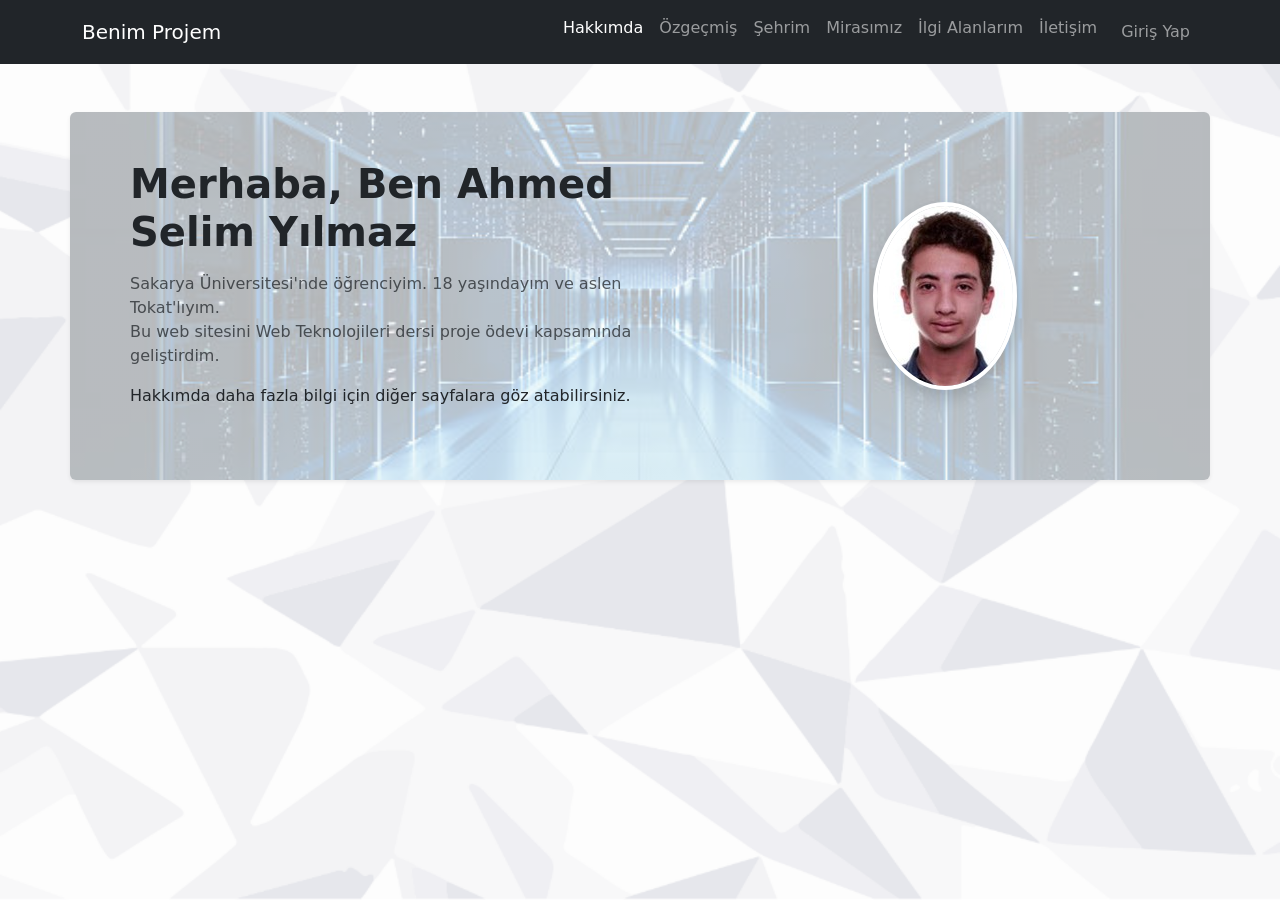
==== index.html @ d3ec9dc9 "style.css pushlandı" ====
<!DOCTYPE html>
<html lang="tr">
<head>
    <meta charset="UTF-8">
    <meta name="viewport" content="width=device-width, initial-scale=1.0">
    <title>Ana Sayfa</title>
    
    <link href="https://cdn.jsdelivr.net/npm/bootstrap@5.3.3/dist/css/bootstrap.min.css" rel="stylesheet">
    
    <link rel="stylesheet" href="style.css">
</head>
<body>

    <!-- Navbar Kısmı -->
    
    <nav class="navbar navbar-expand-lg navbar-dark bg-dark">
        <div class="container">
            
            <a class="navbar-brand" href="index.html">Benim Projem</a>
            
            
            <button class="navbar-toggler" type="button" data-bs-toggle="collapse" data-bs-toggle="collapse" data-bs-target="#navbarNav">
                <span class="navbar-toggler-icon"></span>
            </button>
            
            <!-- Menü Linkleri -->
            <div class="collapse navbar-collapse" id="navbarNav">
                <ul class="navbar-nav ms-auto">
                    <li class="nav-item">
                        <a class="nav-link active" href="index.html">Hakkımda</a>
                    </li>
                    <li class="nav-item">
                        <a class="nav-link" href="ozgecmis.html">Özgeçmiş</a>
                    </li>
                    <li class="nav-item">
                        <a class="nav-link" href="sehrim.html">Şehrim</a>
                    </li>
                    <li class="nav-item">
                        <a class="nav-link" href="mirasimiz.html">Mirasımız</a>
                    </li>
                    <li class="nav-item">
                        <a class="nav-link" href="ilgialanlarim.html">İlgi Alanlarım</a>
                    </li>
                    <li class="nav-item">
                        <a class="nav-link" href="iletisim.html">İletişim</a>
                    </li>
                    <li class="nav-item">
                        <a class="nav-link btn btn-outline-light ms-2 btn-sm mt-1 mb-1" href="login.html">Giriş Yap</a>
                    </li>
                </ul>
            </div>
        </div>
    </nav>

    <!-- Hakkımda Kısmı -->
    <div class="container mt-5 mb-5">
        <div class="row align-items-center silik-arkaplan p-5 rounded shadow-sm">
            
  
            <div class="col-lg-7">
                <h1 class="display-6 fw-bold mb-3">Merhaba, Ben Ahmed Selim Yılmaz</h1>
                <p class="text-muted">Sakarya Üniversitesi'nde öğrenciyim. 18 yaşındayım ve aslen Tokat'lıyım.<br>
                     Bu web sitesini Web Teknolojileri dersi proje ödevi kapsamında geliştirdim.</p>
                <p class="mb-4">Hakkımda daha fazla bilgi için diğer sayfalara göz atabilirsiniz.</p>
            </div>

            
            <div class="col-lg-5 text-center mt-5 mt-lg-0">
                <img src="Medya/profil.jpeg" alt="Profil Fotoğrafım" class="img-fluid rounded-circle shadow border border-4 border-white">
            </div>
            
        </div>
    </div>
    <script src="https://cdn.jsdelivr.net/npm/bootstrap@5.3.3/dist/js/bootstrap.bundle.min.js"></script>
</body>
</html>
---- style.css ----
body {
    background-image: url('Medya/genel_arkaplan.jpg');
    background-size: cover; 
    background-position: center; 
    background-attachment: fixed; 
    background-repeat: no-repeat;
}

.silik-arkaplan {
    background: linear-gradient(rgba(255, 255, 255, 0.70), rgba(255, 255, 255, 0.70)), 
                url('Medya/hakkimda_arkaplan.jpg');
    
    background-size: cover;
    background-position: center;
    background-repeat: no-repeat;
}
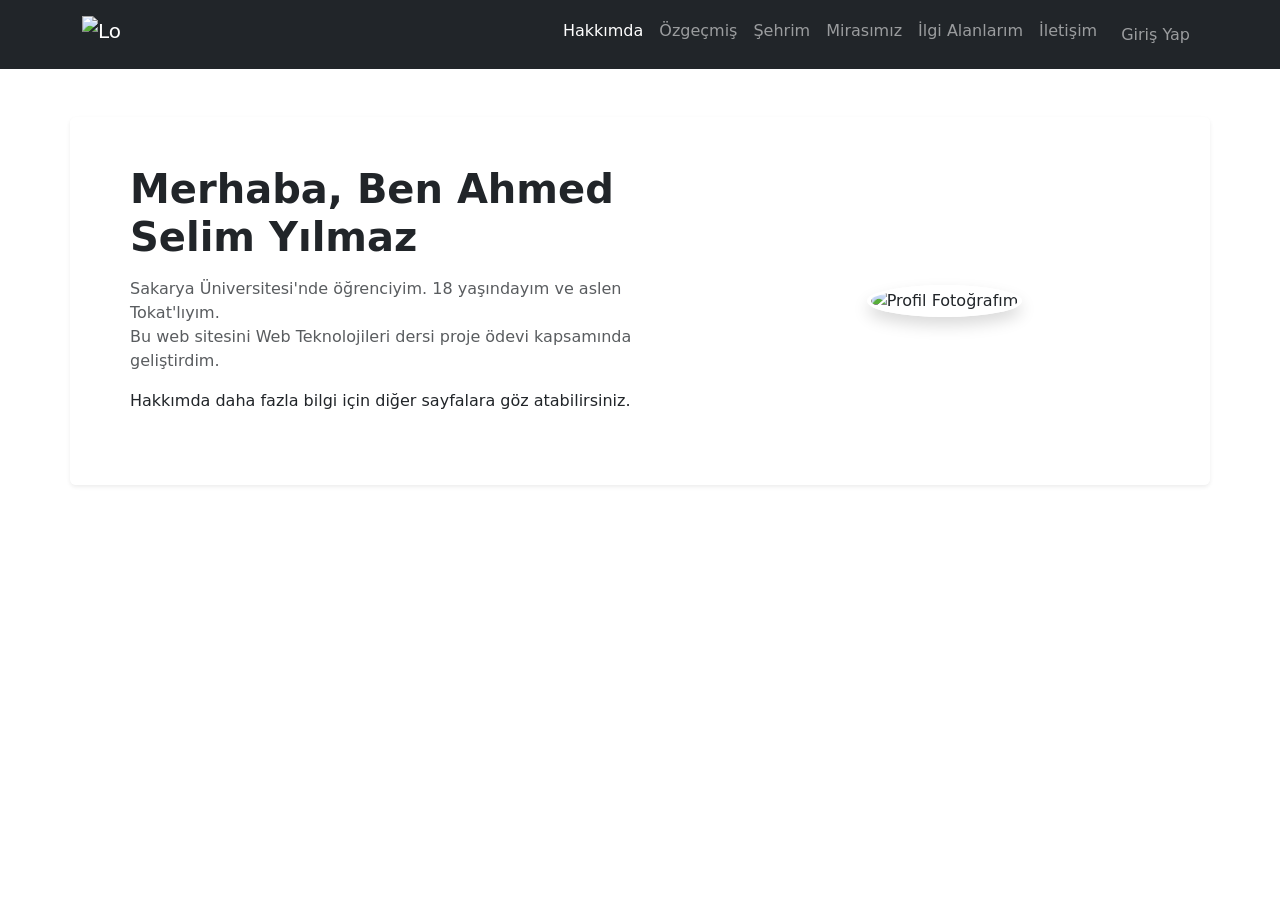
==== commit 1972fb53: "Bugünün son düzenlemeleri yapıldı, favicon eklendi ve navbara ikon eklendi." ====
--- a/index.html
+++ b/index.html
@@ -3,11 +3,10 @@
 <head>
     <meta charset="UTF-8">
     <meta name="viewport" content="width=device-width, initial-scale=1.0">
-    <title>Ana Sayfa</title>
-    
+    <title>Hakkımda</title>
     <link href="https://cdn.jsdelivr.net/npm/bootstrap@5.3.3/dist/css/bootstrap.min.css" rel="stylesheet">
-    
     <link rel="stylesheet" href="style.css">
+    <link rel="icon" type="image/x-icon" href="medya/favicon.png">
 </head>
 <body>
 
@@ -16,9 +15,9 @@
     <nav class="navbar navbar-expand-lg navbar-dark bg-dark">
         <div class="container">
             
-            <a class="navbar-brand" href="index.html">Benim Projem</a>
-            
-            
+            <a class="navbar-brand" href="index.html">
+    <img src="medya/favicon.png" alt="Logo" width="40" height="40" class="d-inline-block align-text-top me-2"></a> 
+
             <button class="navbar-toggler" type="button" data-bs-toggle="collapse" data-bs-toggle="collapse" data-bs-target="#navbarNav">
                 <span class="navbar-toggler-icon"></span>
             </button>
@@ -64,13 +63,14 @@
                 <p class="mb-4">Hakkımda daha fazla bilgi için diğer sayfalara göz atabilirsiniz.</p>
             </div>
 
-            
             <div class="col-lg-5 text-center mt-5 mt-lg-0">
-                <img src="Medya/profil.jpeg" alt="Profil Fotoğrafım" class="img-fluid rounded-circle shadow border border-4 border-white">
+                <img src="medya/profil.jpeg" alt="Profil Fotoğrafım" class="img-fluid rounded-circle shadow border border-4 border-white">
             </div>
             
         </div>
     </div>
+
     <script src="https://cdn.jsdelivr.net/npm/bootstrap@5.3.3/dist/js/bootstrap.bundle.min.js"></script>
+
 </body>
 </html>
--- a/style.css
+++ b/style.css
@@ -1,5 +1,5 @@
 body {
-    background-image: url('Medya/genel_arkaplan.jpg');
+    background-image: url('medya/genel_arkaplan.jpg');
     background-size: cover; 
     background-position: center; 
     background-attachment: fixed; 
@@ -8,7 +8,7 @@
 
 .silik-arkaplan {
     background: linear-gradient(rgba(255, 255, 255, 0.70), rgba(255, 255, 255, 0.70)), 
-                url('Medya/hakkimda_arkaplan.jpg');
+                url('medya/hakkimda_arkaplan.jpg');
     
     background-size: cover;
     background-position: center;
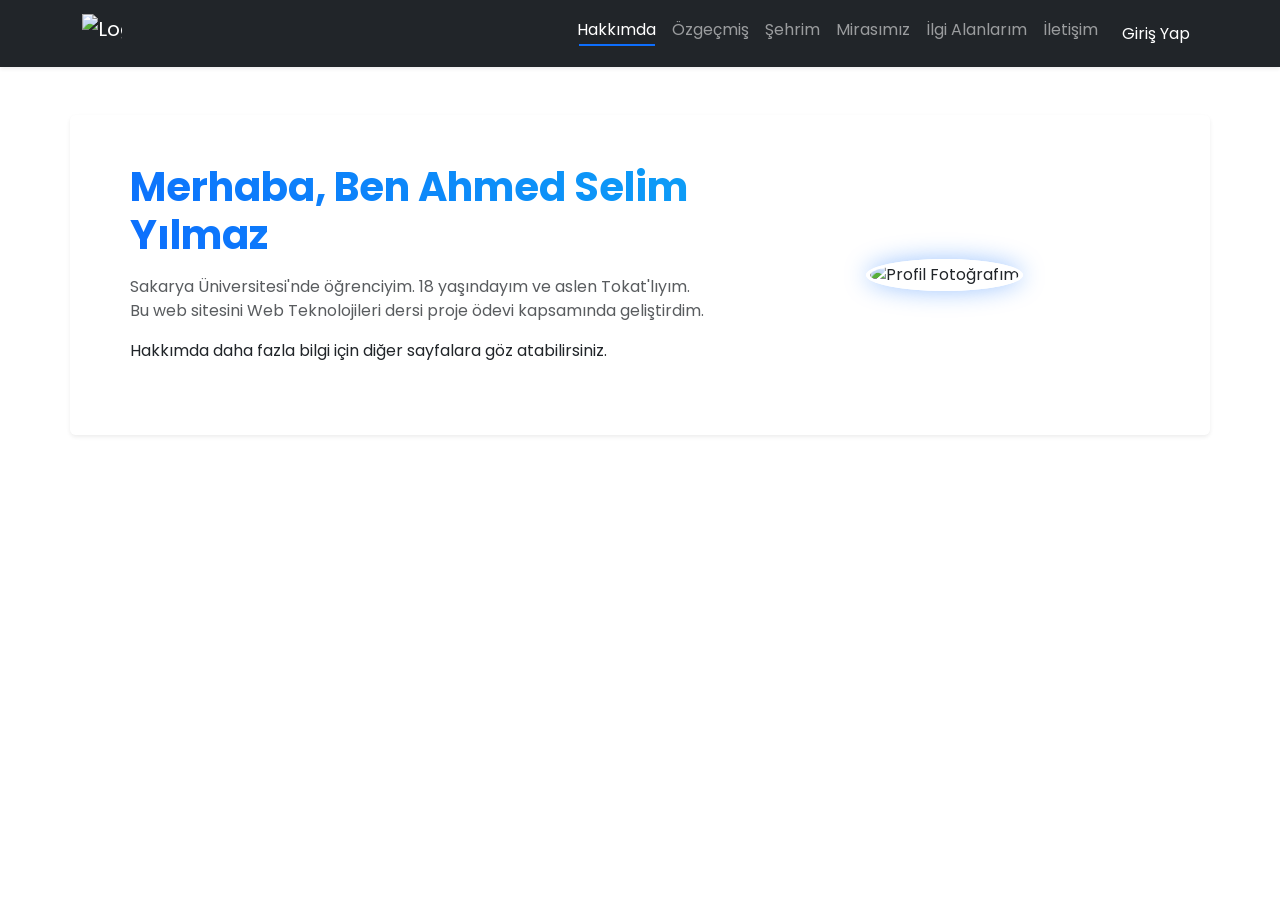
==== commit 6f00b478: "Yapay zekadan destek alınarak bir çok css ögesi eklendi ve sitede görsel çekicilik sağlanması hedefl" ====
--- a/index.html
+++ b/index.html
@@ -5,20 +5,22 @@
     <meta name="viewport" content="width=device-width, initial-scale=1.0">
     <title>Hakkımda</title>
     <link href="https://cdn.jsdelivr.net/npm/bootstrap@5.3.3/dist/css/bootstrap.min.css" rel="stylesheet">
+    <link href="https://fonts.googleapis.com/css2?family=Poppins:wght@300;400;600&display=swap" rel="stylesheet">
     <link rel="stylesheet" href="style.css">
-    <link rel="icon" type="image/x-icon" href="medya/favicon.png">
+    <link rel="icon" type="image/png" href="medya/favicon.png">
 </head>
 <body>
 
     <!-- Navbar Kısmı -->
     
-    <nav class="navbar navbar-expand-lg navbar-dark bg-dark">
+    <nav class="navbar navbar-expand-lg navbar-dark bg-dark sticky-top shadow-sm">
         <div class="container">
             
             <a class="navbar-brand" href="index.html">
-    <img src="medya/favicon.png" alt="Logo" width="40" height="40" class="d-inline-block align-text-top me-2"></a> 
+                <img src="medya/favicon.png" alt="Logo" width="40" height="40" class="d-inline-block align-text-top me-2">
+            </a> 
 
-            <button class="navbar-toggler" type="button" data-bs-toggle="collapse" data-bs-toggle="collapse" data-bs-target="#navbarNav">
+            <button class="navbar-toggler" type="button" data-bs-toggle="collapse" data-bs-target="#navbarNav">
                 <span class="navbar-toggler-icon"></span>
             </button>
             
@@ -44,7 +46,7 @@
                         <a class="nav-link" href="iletisim.html">İletişim</a>
                     </li>
                     <li class="nav-item">
-                        <a class="nav-link btn btn-outline-light ms-2 btn-sm mt-1 mb-1" href="login.html">Giriş Yap</a>
+                        <a class="nav-link btn btn-danger text-white ms-2 btn-sm mt-1 mb-1" href="login.html">Giriş Yap</a>
                     </li>
                 </ul>
             </div>
@@ -52,25 +54,26 @@
     </nav>
 
     <!-- Hakkımda Kısmı -->
+     
     <div class="container mt-5 mb-5">
         <div class="row align-items-center silik-arkaplan p-5 rounded shadow-sm">
             
   
             <div class="col-lg-7">
-                <h1 class="display-6 fw-bold mb-3">Merhaba, Ben Ahmed Selim Yılmaz</h1>
+                <h1 class="display-6 fw-bold mb-3 renkli-baslik">Merhaba, Ben Ahmed Selim Yılmaz</h1>
                 <p class="text-muted">Sakarya Üniversitesi'nde öğrenciyim. 18 yaşındayım ve aslen Tokat'lıyım.<br>
                      Bu web sitesini Web Teknolojileri dersi proje ödevi kapsamında geliştirdim.</p>
                 <p class="mb-4">Hakkımda daha fazla bilgi için diğer sayfalara göz atabilirsiniz.</p>
             </div>
 
             <div class="col-lg-5 text-center mt-5 mt-lg-0">
-                <img src="medya/profil.jpeg" alt="Profil Fotoğrafım" class="img-fluid rounded-circle shadow border border-4 border-white">
+                <img src="medya/profil.jpeg" alt="Profil Fotoğrafım" class="img-fluid rounded-circle parlayan-foto border border-4 border-white">
             </div>
             
         </div>
     </div>
 
     <script src="https://cdn.jsdelivr.net/npm/bootstrap@5.3.3/dist/js/bootstrap.bundle.min.js"></script>
-
+    
 </body>
 </html>
--- a/style.css
+++ b/style.css
@@ -1,11 +1,15 @@
+/* Genel Arka Plan Ayarları */
 body {
     background-image: url('medya/genel_arkaplan.jpg');
     background-size: cover; 
     background-position: center; 
     background-attachment: fixed; 
     background-repeat: no-repeat;
-}
-
+    font-family: 'Poppins', sans-serif;
+    scroll-behavior: smooth;
+}
+
+/* Hakkımda ve Şehir bölümleri için daha belirgin bir arka plan efekti */
 .silik-arkaplan {
     background: linear-gradient(rgba(255, 255, 255, 0.70), rgba(255, 255, 255, 0.70)), 
                 url('medya/hakkimda_arkaplan.jpg');
@@ -13,4 +17,211 @@
     background-size: cover;
     background-position: center;
     background-repeat: no-repeat;
+    backdrop-filter: blur(8px);
+    -webkit-backdrop-filter: blur(8px);
+}
+
+/* Şehir bölümleri için daha hafif bir arka plan efekti */
+.sehir-silik-arkaplan {
+    background: linear-gradient(rgba(255, 255, 255, 0.70), rgba(255, 255, 255, 0.70)), 
+                url('medya/sehir_arkaplan.jpg');
+    
+    background-size: cover;
+    background-position: center;
+    background-repeat: no-repeat;
+    backdrop-filter: blur(8px);
+    -webkit-backdrop-filter: blur(8px);
+}
+
+/* Ana içerik kutuları için etkileşim animasyonu */
+.silik-arkaplan, .sehir-silik-arkaplan {
+    transition: transform 0.3s ease, box-shadow 0.3s ease;
+}
+
+.silik-arkaplan:hover, .sehir-silik-arkaplan:hover {
+    transform: translateY(-5px);
+    box-shadow: 0 .5rem 1rem rgba(0,0,0,.15) !important;
+}
+
+/* Tüm Slider Resimlerini Sabitleme */
+.carousel-inner img {
+    height: 450px; /* Slider'ın her zaman bu yükseklikte kalmasını sağlarız */
+    object-fit: cover; /* Resmin en-boy oranı bozulmadan bu yüksekliğe mükemmel sığmasını sağlar */
+    object-position: center; /* Resmi ortadan hizalar */
+}
+
+/* Telefon ekranları için boyutları ayarladık*/
+@media (max-width: 768px) {
+    .carousel-inner img {
+        height: 250px;
+    }
+}
+
+/* Liste elemanları için geçiş efekti */
+.list-group-item {
+    transition: padding-left 0.3s ease, color 0.3s ease;
+}
+
+/* Fare üzerine geldiğinde yazıyı sağa kaydır ve renk değiştir */
+.list-group-item:hover {
+    padding-left: 20px;
+    color: #0d6efd;
+    background-color: transparent !important;
+    cursor: pointer;
+}
+
+/* Özel Kaydırma Çubuğu (Scrollbar) Tasarımı */
+::-webkit-scrollbar {
+    width: 10px;
+}
+/* Kaydırma çubuğunun arka planı */
+::-webkit-scrollbar-track {
+    background: #f1f1f1; 
+}
+/* Kaydırma çubuğunun kendisi */
+::-webkit-scrollbar-thumb {
+    background: #6c757d;
+    border-radius: 10px;
+}
+/* Kaydırma çubuğunun üzerine gelindiğinde renk değişimi */
+::-webkit-scrollbar-thumb:hover {
+    background: #495057; /* Üzerine gelince biraz daha koyulaşır */
+}
+
+@keyframes icerikGelisi {
+    from {
+        opacity: 0;
+        transform: translateY(20px);
+    }
+    to {
+        opacity: 1;
+        transform: translateY(0);
+    }
+}
+
+/* Giriş Yap Butonu Pulse Animasyonu */
+@keyframes nabiz-atisi {
+    0% {
+        transform: scale(1);
+        box-shadow: 0 0 0 0 rgba(220, 53, 69, 0.7); /* Bootstrap danger kırmızısı */
+    }
+    70% {
+        transform: scale(1.05);
+        box-shadow: 0 0 0 10px rgba(220, 53, 69, 0); /* Işık dışarı yayılarak kaybolur */
+    }
+    100% {
+        transform: scale(1);
+        box-shadow: 0 0 0 0 rgba(220, 53, 69, 0);
+    }
+}
+
+/* Sadece danger (kırmızı) olan butonlara bu efekti uygular */
+.btn-danger {
+    animation: nabiz-atisi 2s infinite;
+}
+
+.silik-arkaplan, .sehir-silik-arkaplan {
+    animation: icerikGelisi 0.8s ease-out forwards;
+}
+
+.nav-link {
+    position: relative;
+}
+
+.nav-link::after {
+    content: '';
+    position: absolute;
+    width: 0;
+    height: 2px;
+    display: block;
+    margin-top: 2px;
+    left: 50%;
+    transform: translateX(-50%);
+    background: white;
+    transition: width 0.3s ease;
+}
+
+.nav-link:hover::after {
+    width: 80%;
+}
+
+.nav-link.active::after {
+    width: 80%;
+    background: #0d6efd; 
+}
+
+/* Fareyle metin seçildiğinde arka planı ve yazıyı değiştirir */
+::selection {
+    background-color: #198754;
+    color: white;
+}
+
+/* Yazı içi renk geçiş efekti */
+.renkli-baslik {
+    background: linear-gradient(45deg, #0d6efd, #0dcaf0); /* Bootstrap mavi ve turkuaz renkleri */
+    background-clip: text;
+    -webkit-background-clip: text;
+    -webkit-text-fill-color: transparent;
+    display: inline-block;
+}
+
+/* Tokat için Yeşil Tonlarında Geçiş */
+.yesil-gradient {
+    background: linear-gradient(45deg, #198754, #20c997);
+    background-clip: text;
+    -webkit-background-clip: text;
+    -webkit-text-fill-color: transparent;
+    display: inline-block;
+}
+
+/* Denizli için Turkuaz/Mor Tonlarında Geçiş */
+.info-gradient {
+    background: linear-gradient(45deg, #0dcaf0, #6f42c1);
+    background-clip: text;
+    -webkit-background-clip: text;
+    -webkit-text-fill-color: transparent;
+    display: inline-block;
+}
+
+.renkli-baslik, .yesil-gradient, .info-gradient {
+    background-size: 200% auto;
+    animation: renkAkisi 4s linear infinite;
+}
+
+@keyframes renkAkisi {
+    to {
+        background-position: 200% center;
+    }
+}
+
+/* Profil fotoğrafı neon parlama efekti */
+.parlayan-foto {
+    box-shadow: 0 0 25px rgba(13, 110, 253, 0.4) !important;
+}
+
+/* Sağ alt köşeye sabitlenmiş Yukarı Çık butonu */
+.yukari-cik {
+    position: fixed;
+    bottom: 30px;
+    right: 30px;
+    background: #0d6efd; /* Bootstrap ana mavisi */
+    color: white;
+    width: 45px;
+    height: 45px;
+    border-radius: 50%;
+    display: flex;
+    justify-content: center;
+    align-items: center;
+    text-decoration: none;
+    font-size: 24px;
+    font-weight: bold;
+    transition: transform 0.3s ease, background 0.3s ease;
+    z-index: 1000; /* Her zaman diğer içeriklerin üstünde kalmasını sağlar */
+    box-shadow: 0 4px 10px rgba(0,0,0,0.2);
+}
+
+.yukari-cik:hover {
+    transform: translateY(-5px); /* Fare gelince hafifçe yukarı zıplar */
+    background: #0b5ed7;
+    color: white;
 }
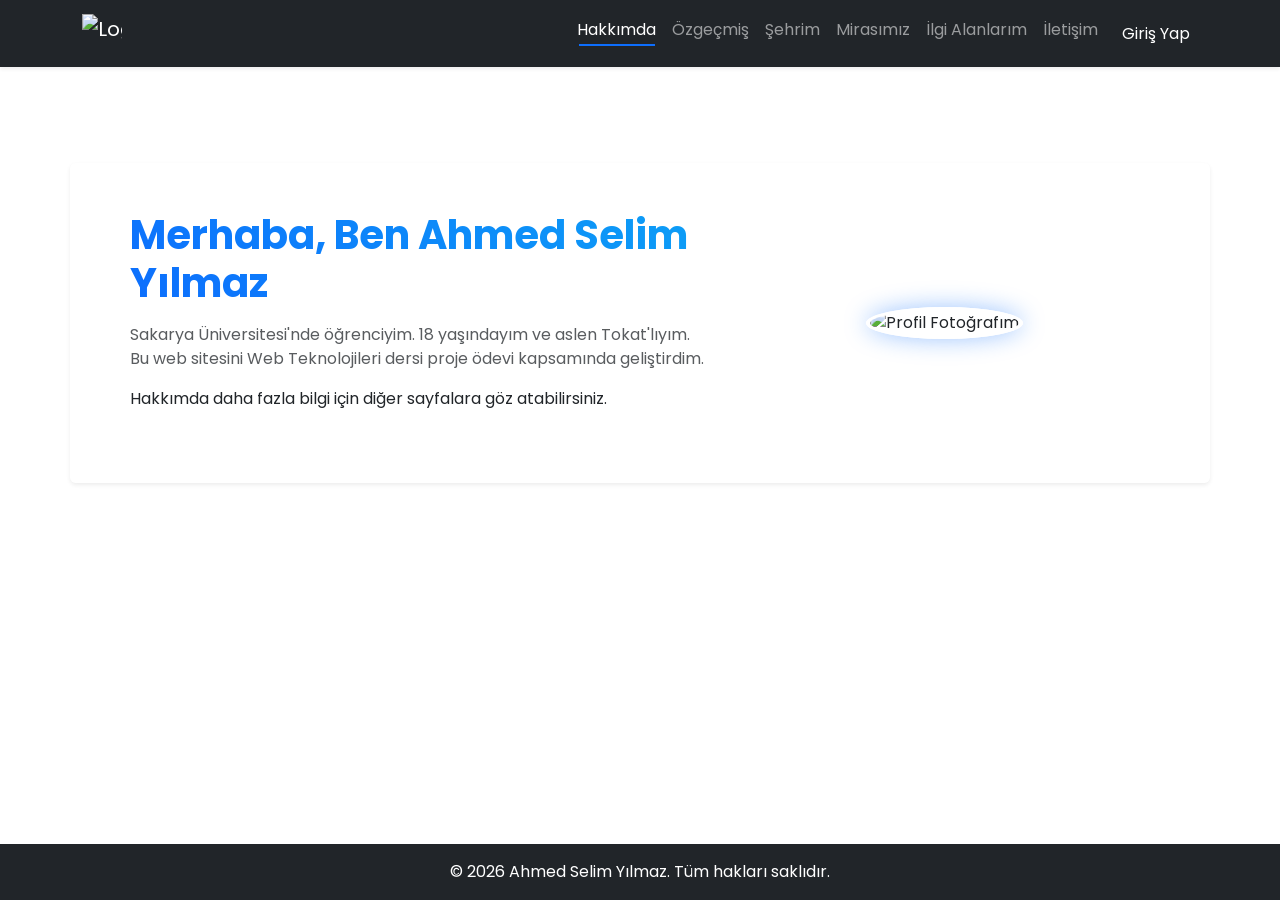
==== commit b454c58d: "Footer kısmı eklendi ve index.html içindeki içerik az olduğu için footer kısmının sayfanın ortasında" ====
--- a/index.html
+++ b/index.html
@@ -54,9 +54,10 @@
     </nav>
 
     <!-- Hakkımda Kısmı -->
-     
-    <div class="container mt-5 mb-5">
-        <div class="row align-items-center silik-arkaplan p-5 rounded shadow-sm">
+<main class="container mt-5 mb-5"> 
+    <div class="row align-items-center ...">
+        <div class="container mt-5 mb-5">
+            <div class="row align-items-center silik-arkaplan p-5 rounded shadow-sm">
             
   
             <div class="col-lg-7">
@@ -70,10 +71,16 @@
                 <img src="medya/profil.jpeg" alt="Profil Fotoğrafım" class="img-fluid rounded-circle parlayan-foto border border-4 border-white">
             </div>
             
+            </div>
         </div>
     </div>
+</main>
+   
 
     <script src="https://cdn.jsdelivr.net/npm/bootstrap@5.3.3/dist/js/bootstrap.bundle.min.js"></script>
     
+    <footer class="bg-dark text-white text-center p-3">
+        <p class="mb-0">&copy; 2026 Ahmed Selim Yılmaz. Tüm hakları saklıdır.</p>
+    </footer>
 </body>
 </html>
--- a/style.css
+++ b/style.css
@@ -224,4 +224,25 @@
     transform: translateY(-5px); /* Fare gelince hafifçe yukarı zıplar */
     background: #0b5ed7;
     color: white;
+}
+
+/* Sayfa yapısını dikey bir esnek kutuya çevirir */
+html, body {
+    height: 100%;
+    margin: 0;
+}
+
+body {
+    display: flex;
+    flex-direction: column;
+}
+
+/* Ana içerik kısmını (main/container) boşluğu doldurmaya zorlar */
+main, .container {
+    flex: 1 0 auto;
+}
+
+/* Footer'ın her zaman en altta kalmasını sağlar */
+footer {
+    flex-shrink: 0;
 }
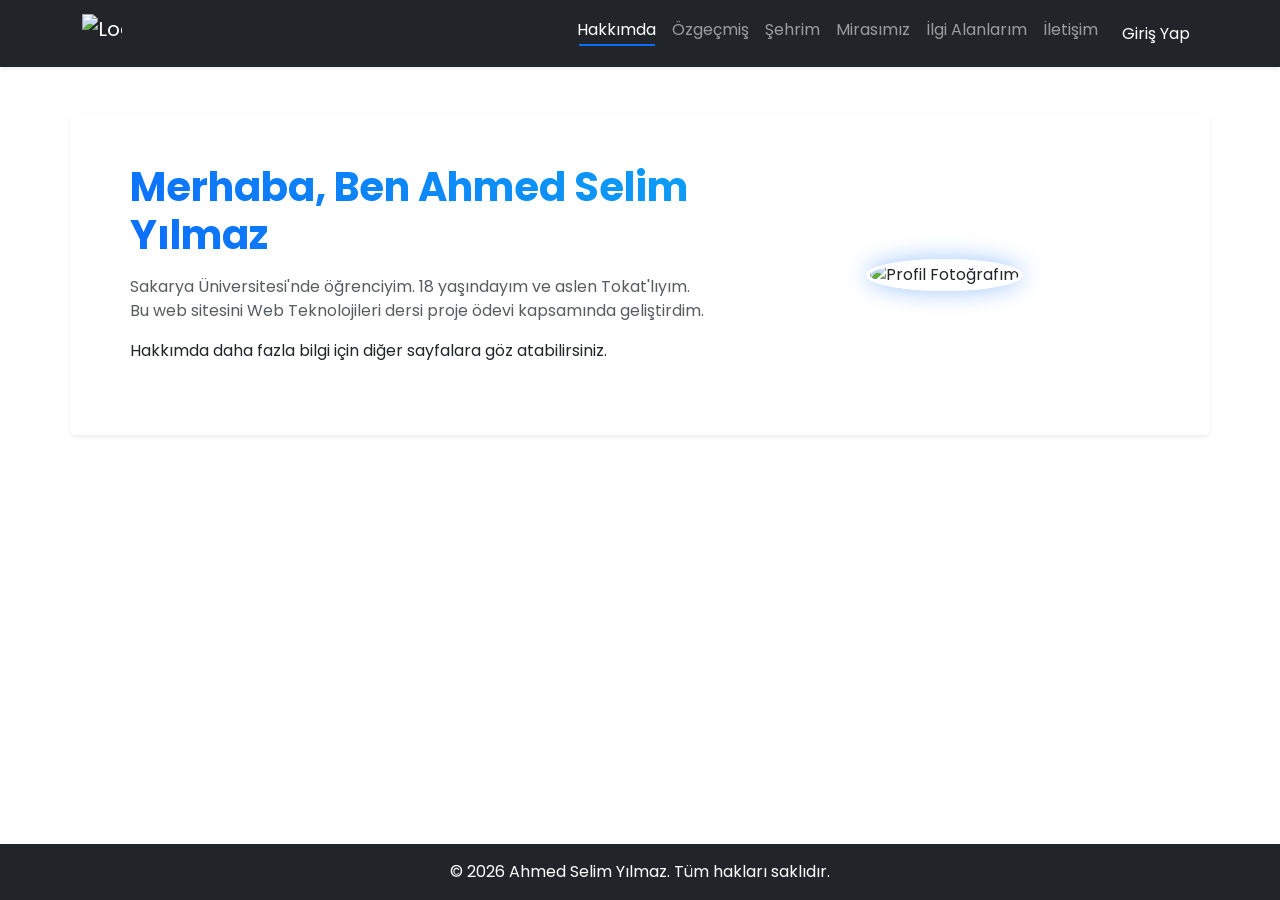
==== commit bb61037c: "index.html de içerik kısmındaki gereksiz div etiketleri birleştirilerek daha temiz bir kod elde edil" ====
--- a/index.html
+++ b/index.html
@@ -54,25 +54,31 @@
     </nav>
 
     <!-- Hakkımda Kısmı -->
-<main class="container mt-5 mb-5"> 
-    <div class="row align-items-center ...">
-        <div class="container mt-5 mb-5">
-            <div class="row align-items-center silik-arkaplan p-5 rounded shadow-sm">
-            
-  
-            <div class="col-lg-7">
-                <h1 class="display-6 fw-bold mb-3 renkli-baslik">Merhaba, Ben Ahmed Selim Yılmaz</h1>
-                <p class="text-muted">Sakarya Üniversitesi'nde öğrenciyim. 18 yaşındayım ve aslen Tokat'lıyım.<br>
-                     Bu web sitesini Web Teknolojileri dersi proje ödevi kapsamında geliştirdim.</p>
-                <p class="mb-4">Hakkımda daha fazla bilgi için diğer sayfalara göz atabilirsiniz.</p>
-            </div>
+<main class="container mt-5 mb-5">
+    <!-- Ana içerik kutusu -->
+    <div class="row align-items-center silik-arkaplan p-5 rounded shadow-sm">
+        
+        <!-- Sol taraf: Metin içeriği -->
+        <div class="col-lg-7">
+            <h1 class="display-6 fw-bold mb-3 renkli-baslik">
+                Merhaba, Ben Ahmed Selim Yılmaz
+            </h1>
+            <p class="text-muted">
+                Sakarya Üniversitesi'nde öğrenciyim. 18 yaşındayım ve aslen Tokat'lıyım.<br>
+                Bu web sitesini Web Teknolojileri dersi proje ödevi kapsamında geliştirdim.
+            </p>
+            <p class="mb-4">
+                Hakkımda daha fazla bilgi için diğer sayfalara göz atabilirsiniz.
+            </p>
+        </div>
 
-            <div class="col-lg-5 text-center mt-5 mt-lg-0">
-                <img src="medya/profil.jpeg" alt="Profil Fotoğrafım" class="img-fluid rounded-circle parlayan-foto border border-4 border-white">
-            </div>
-            
-            </div>
+        <!-- Sağ taraf: Profil fotoğrafı -->
+        <div class="col-lg-5 text-center mt-5 mt-lg-0">
+            <img src="medya/profil.jpeg" 
+                 alt="Profil Fotoğrafım" 
+                 class="img-fluid rounded-circle parlayan-foto border border-4 border-white">
         </div>
+        
     </div>
 </main>
    
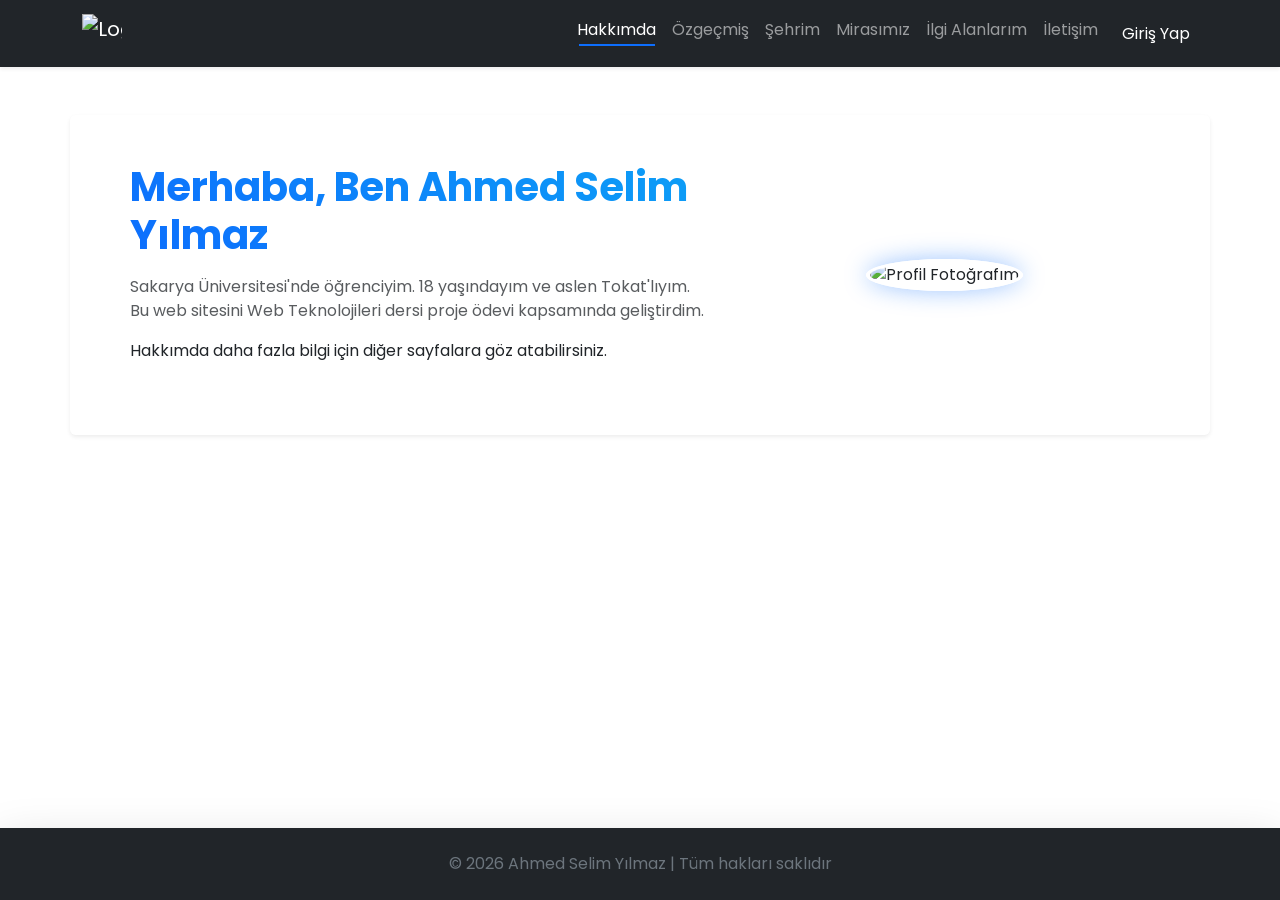
==== commit 599ad615: "İletişim sayfası düzenlendi, içeriği düzenlendi. Sitedeki tüm footerlar güncellendi." ====
--- a/index.html
+++ b/index.html
@@ -85,8 +85,11 @@
 
     <script src="https://cdn.jsdelivr.net/npm/bootstrap@5.3.3/dist/js/bootstrap.bundle.min.js"></script>
     
-    <footer class="bg-dark text-white text-center p-3">
-        <p class="mb-0">&copy; 2026 Ahmed Selim Yılmaz. Tüm hakları saklıdır.</p>
+    <!-- FOOTER -->
+    <footer class="bg-dark text-white text-center py-4 mt-auto shadow-lg">
+        <div class="container">
+            <p class="mb-0 text-secondary">&copy; 2026 Ahmed Selim Yılmaz | Tüm hakları saklıdır</p>
+        </div>
     </footer>
 </body>
 </html>
--- a/style.css
+++ b/style.css
@@ -245,4 +245,10 @@
 /* Footer'ın her zaman en altta kalmasını sağlar */
 footer {
     flex-shrink: 0;
+}
+
+/* İlgi alanlarındaki emojileri ekstra büyütmek için */
+.buyuk-emoji {
+    font-size:9rem !important; /* Standart display-1 boyutundan daha büyüktür. İstersen 8rem veya 9rem de yapabilirsin. */
+    line-height: 1;
 }
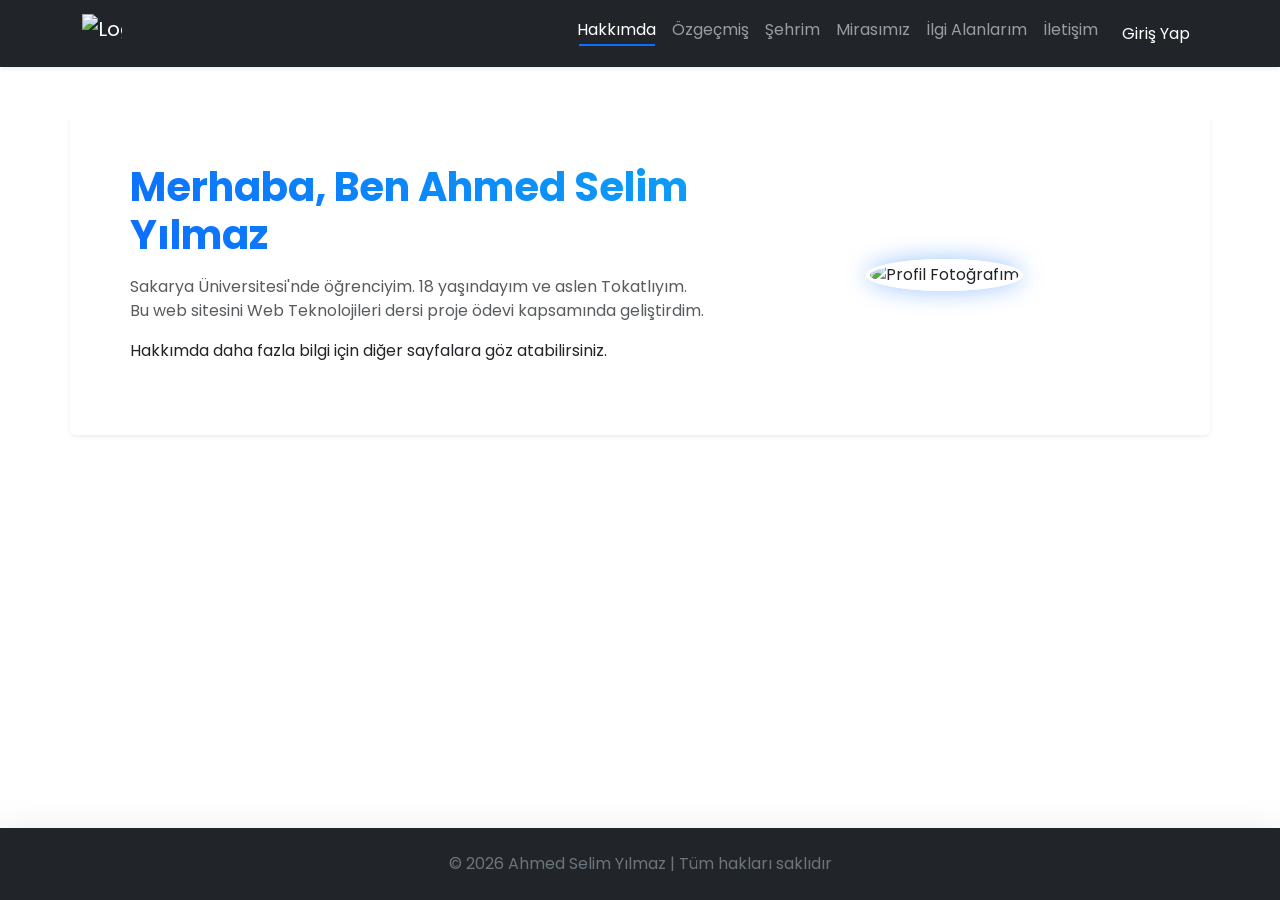
==== commit e14d3eb7: "Bir takım hatalar düzeltildi." ====
--- a/index.html
+++ b/index.html
@@ -64,7 +64,7 @@
                 Merhaba, Ben Ahmed Selim Yılmaz
             </h1>
             <p class="text-muted">
-                Sakarya Üniversitesi'nde öğrenciyim. 18 yaşındayım ve aslen Tokat'lıyım.<br>
+                Sakarya Üniversitesi'nde öğrenciyim. 18 yaşındayım ve aslen Tokatlıyım.<br>
                 Bu web sitesini Web Teknolojileri dersi proje ödevi kapsamında geliştirdim.
             </p>
             <p class="mb-4">
--- a/style.css
+++ b/style.css
@@ -32,13 +32,24 @@
     backdrop-filter: blur(8px);
     -webkit-backdrop-filter: blur(8px);
 }
+/* GitHub bölümü için daha koyu bir arka plan efekti */
+.github-silik-arkaplan {
+    background: linear-gradient(rgba(255, 255, 255, 0.70), rgba(255, 255, 255, 0.70)), 
+                url('medya/github_arkaplan.png');
+    
+    background-size: cover;
+    background-position: center;
+    background-repeat: no-repeat;
+    backdrop-filter: blur(8px);
+    -webkit-backdrop-filter: blur(8px);
+}
 
 /* Ana içerik kutuları için etkileşim animasyonu */
-.silik-arkaplan, .sehir-silik-arkaplan {
+.silik-arkaplan, .sehir-silik-arkaplan, .github-silik-arkaplan {
     transition: transform 0.3s ease, box-shadow 0.3s ease;
 }
-
-.silik-arkaplan:hover, .sehir-silik-arkaplan:hover {
+/* Fare üzerine geldiğinde kutuların hafifçe yükselmesi ve gölge eklenmesi */
+.silik-arkaplan:hover, .sehir-silik-arkaplan:hover, .github-silik-arkaplan:hover {
     transform: translateY(-5px);
     box-shadow: 0 .5rem 1rem rgba(0,0,0,.15) !important;
 }
@@ -87,7 +98,7 @@
 ::-webkit-scrollbar-thumb:hover {
     background: #495057; /* Üzerine gelince biraz daha koyulaşır */
 }
-
+/* İçerik gelme animasyonu */
 @keyframes icerikGelisi {
     from {
         opacity: 0;
@@ -119,15 +130,15 @@
 .btn-danger {
     animation: nabiz-atisi 2s infinite;
 }
-
-.silik-arkaplan, .sehir-silik-arkaplan {
+/* Ana içerik kutularına içerik gelme animasyonu */
+.silik-arkaplan, .sehir-silik-arkaplan, .github-silik-arkaplan {
     animation: icerikGelisi 0.8s ease-out forwards;
 }
-
+/* Navbar linklerine alt çizgi efekti */
 .nav-link {
     position: relative;
 }
-
+/* Alt çizgi için pseudo-element */
 .nav-link::after {
     content: '';
     position: absolute;
@@ -140,14 +151,41 @@
     background: white;
     transition: width 0.3s ease;
 }
-
+/* Fare üzerine gelince alt çizgi genişler */
 .nav-link:hover::after {
     width: 80%;
 }
-
+/* Aktif sayfa linkine kalıcı alt çizgi efekti */
 .nav-link.active::after {
     width: 80%;
     background: #0d6efd; 
+}
+
+/* Sadece mobil ekranda (Hamburger menüdeyken) geçerli olacak kurallar */
+@media (max-width: 991px) {
+    
+    /* Menü öğelerini tamamen sola yaslar */
+    .navbar-collapse .navbar-nav {
+        align-items: flex-start !important;
+    }
+    
+    .navbar-nav .nav-link {
+        text-align: left !important;
+        width: fit-content; /* Çizginin tüm satırı kaplamasını engeller, sadece yazının altında kalır */
+        padding-left: 0 !important; /* Sol taraftaki gereksiz boşluğu alır */
+    }
+    
+    /* Çizginin merkezden değil soldan başlamasını sağlar */
+    .navbar-nav .nav-link::after {
+        left: 0 !important;
+        transform: none !important;
+    }
+}
+
+/* Mobil cihazlarda sağda oluşan beyaz boşluğu engellemek için */
+html, body {
+    max-width: 100%;
+    overflow-x: hidden; /* Yatay (X ekseni) taşmaları gizler */
 }
 
 /* Fareyle metin seçildiğinde arka planı ve yazıyı değiştirir */
@@ -182,12 +220,12 @@
     -webkit-text-fill-color: transparent;
     display: inline-block;
 }
-
+/* Renk geçiş animasyonu */
 .renkli-baslik, .yesil-gradient, .info-gradient {
     background-size: 200% auto;
     animation: renkAkisi 4s linear infinite;
 }
-
+/* Renk akışı animasyonu */
 @keyframes renkAkisi {
     to {
         background-position: 200% center;
@@ -219,7 +257,7 @@
     z-index: 1000; /* Her zaman diğer içeriklerin üstünde kalmasını sağlar */
     box-shadow: 0 4px 10px rgba(0,0,0,0.2);
 }
-
+/* Fare gelince butonun hafifçe yükselmesi ve renk değişimi */
 .yukari-cik:hover {
     transform: translateY(-5px); /* Fare gelince hafifçe yukarı zıplar */
     background: #0b5ed7;
@@ -231,7 +269,7 @@
     height: 100%;
     margin: 0;
 }
-
+/* Tüm sayfa yapısını dikey bir esnek kutuya çevirir, böylece footer her zaman en altta kalır ve ana içerik boşluğu doldurur */
 body {
     display: flex;
     flex-direction: column;
